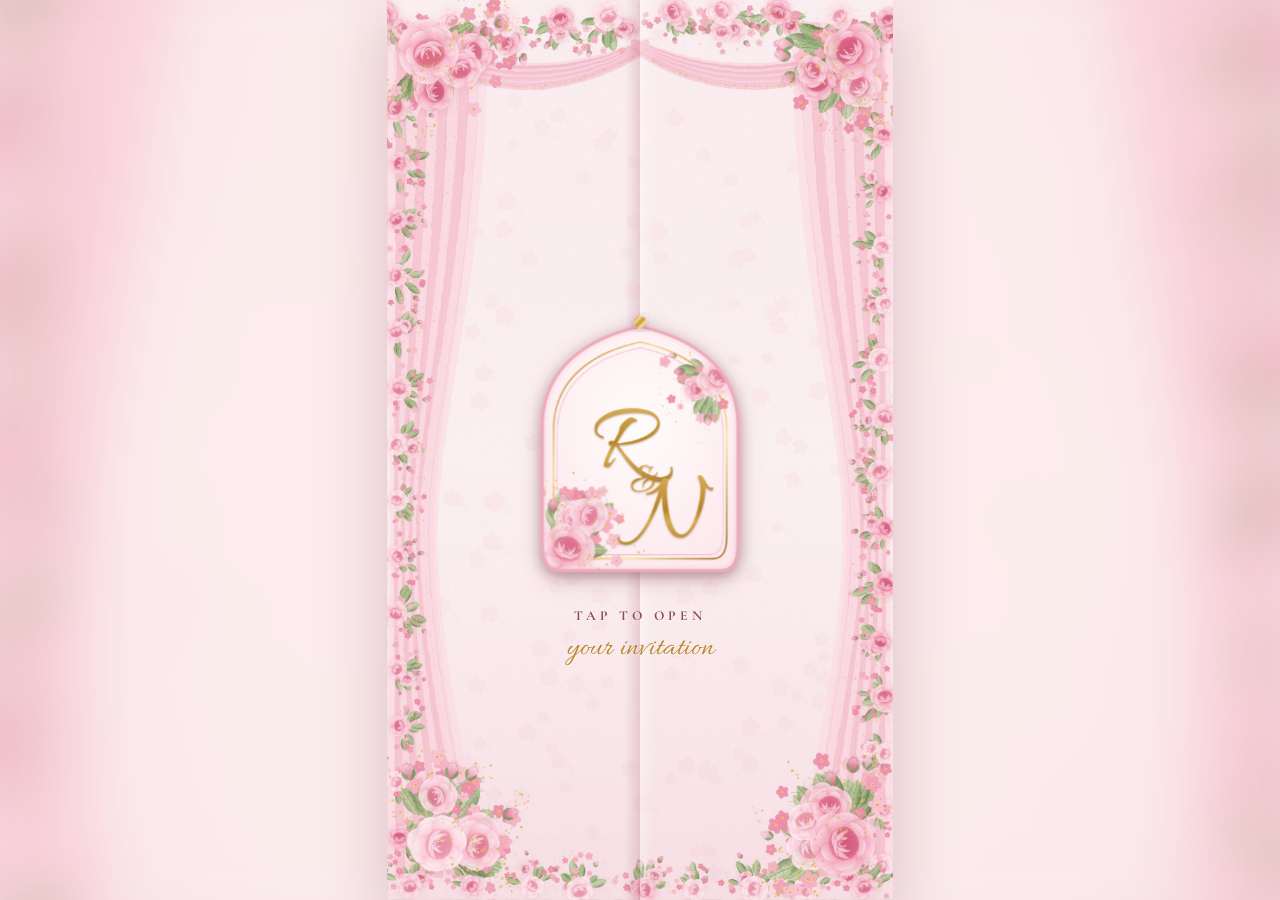
==== pink/index.html @ be9fced5 "Add pink gatefold animated invitation (/pink/) Co-Authored-By: Claude Opus 5.5 <noreply@anthropic.co" ====
<!DOCTYPE html>
<html lang="en">
<head>
<meta charset="UTF-8">
<meta name="viewport" content="width=device-width, initial-scale=1, viewport-fit=cover">
<title>Ruqqiya &amp; Nouman — Wedding Invitation</title>
<meta name="description" content="Mehndi: Tue 10 Nov 2026, 7:00 PM · Barat: Wed 11 Nov 2026, 12:00 PM, Taj Green Banquet Hall">
<meta property="og:type" content="website">
<meta property="og:title" content="Ruqqiya &amp; Nouman — Wedding Invitation">
<meta property="og:description" content="Mehndi · Tue 10 Nov, 7 PM · Barat · Wed 11 Nov, 12 PM. Tap to open your invitation.">
<meta property="og:url" content="https://aleemktm.github.io/2ndfinAlee/pink/">
<meta property="og:image" content="https://aleemktm.github.io/2ndfinAlee/pink/og.jpg">
<meta property="og:image:width" content="1200">
<meta property="og:image:height" content="630">
<meta name="twitter:card" content="summary_large_image">
<meta name="theme-color" content="#f4c6d3">
<link rel="preconnect" href="https://fonts.googleapis.com">
<link rel="preconnect" href="https://fonts.gstatic.com" crossorigin>
<link href="https://fonts.googleapis.com/css2?family=Allura&family=Amiri:wght@700&family=Cormorant+Garamond:ital,wght@0,500;0,600;0,700;1,600&display=swap" rel="stylesheet">
<link rel="preload" as="image" href="door-left.jpg">
<link rel="preload" as="image" href="door-right.jpg">
<link rel="preload" as="image" href="seal.png">
<style>
  :root{ --u:3.9px; --ink:#5b3a2c; --ink2:#6b4636; --gold:#b9852a; --gold2:#a06a22; }
  *{ box-sizing:border-box; margin:0; padding:0; font-variant-numeric:lining-nums; }
  html,body{ height:100%; overflow:hidden; background:#f3d6de; -webkit-tap-highlight-color:transparent; }
  body{ display:grid; place-items:center; font-family:'Cormorant Garamond', serif; color:var(--ink); }
  .backdrop{ position:fixed; inset:-40px; background:url(page.jpg) center/cover; filter:blur(28px) saturate(1.1); opacity:.7; }

  #stage{ position:relative; width:calc(var(--u)*100); height:calc(var(--u)*177.78); overflow:hidden;
    box-shadow:0 20px 60px rgba(120,50,70,.25); perspective:calc(var(--u)*260); }

  /* ---------- inside (revealed when the doors open) ---------- */
  #inside{ position:absolute; inset:0; background:url(page.jpg) center/100% 100%; transform:scale(1.06); filter:brightness(.92);
    transition:transform 2.2s cubic-bezier(.2,.7,.2,1), filter 2.2s ease; }
  body.open #inside{ transform:scale(1); filter:none; }
  #chand{ position:absolute; left:50%; top:4.4%; width:calc(var(--u)*21); margin-left:calc(var(--u)*-10.5);
    transform-origin:50% 0; animation:swing 5.5s ease-in-out infinite; opacity:0; transition:opacity 1.2s ease .6s; }
  body.open #chand{ opacity:1; }
  body.open.p2 #chand{ opacity:0; transition-delay:0s; }
  @keyframes swing{ 0%,100%{ transform:rotate(-2.2deg); } 50%{ transform:rotate(2.2deg); } }

  .page{ position:absolute; left:13%; right:13%; top:19%; bottom:10%; display:flex; flex-direction:column; align-items:center;
    justify-content:center; text-align:center; transform-origin:50% 0; }
  .page.hidden{ pointer-events:none; }
  [data-r]{ opacity:0; transform:translateY(calc(var(--u)*2.4)); filter:blur(4px);
    transition:opacity .9s ease, transform 1.1s cubic-bezier(.2,.7,.2,1), filter .9s ease; transition-delay:var(--d,0s); }
  .show [data-r]{ opacity:1; transform:none; filter:none; }
  .leave [data-r]{ opacity:0; transform:translateY(calc(var(--u)*-3)); filter:blur(3px); transition-duration:.55s; transition-delay:0s; }

  .gold{ background:linear-gradient(100deg,#9a6a1c 0%,#d9ad52 22%,#fbe7a6 32%,#c9952f 44%,#8f6118 60%,#d9ad52 78%,#a8741e 100%);
    background-size:220% 100%; -webkit-background-clip:text; background-clip:text; color:transparent;
    padding:0 .3em .14em; margin:0 -.3em; animation:shimmer 6s linear infinite; filter:drop-shadow(0 1px 0 rgba(107,66,16,.3)); }
  @keyframes shimmer{ from{ background-position:100% 0; } to{ background-position:-120% 0; } }

  .bism{ font-family:'Amiri', serif; font-weight:700; font-size:calc(var(--u)*5.4); line-height:1.35; direction:rtl; }
  .caps{ font-weight:700; text-transform:uppercase; letter-spacing:.2em; font-size:calc(var(--u)*2.55); color:var(--ink); line-height:1.5; }
  .script{ font-family:'Allura', cursive; font-weight:400; line-height:1.02; }
  .host{ font-size:calc(var(--u)*10); }
  .cer{ font-size:calc(var(--u)*7.4); }
  .dau{ font-size:calc(var(--u)*7.6); }
  .nm{ font-size:calc(var(--u)*10.6); white-space:nowrap; }
  .with{ font-style:italic; font-weight:600; font-size:calc(var(--u)*3.7); color:#8a5a48; margin:calc(var(--u)*-.4) 0; }
  .son{ font-weight:600; font-size:calc(var(--u)*3.15); letter-spacing:.04em; color:var(--ink2); margin-top:calc(var(--u)*1); }
  .rule{ width:calc(var(--u)*34); height:calc(var(--u)*2.4); margin:calc(var(--u)*2.6) 0 calc(var(--u)*1.2); }
  .lf{ font-size:calc(var(--u)*6.4); }
  .names{ margin-top:calc(var(--u)*.8); }
  .names p{ font-weight:700; text-transform:uppercase; letter-spacing:.08em; font-size:calc(var(--u)*2.75); line-height:1.65; white-space:nowrap; }
  .names i{ font-style:normal; color:#c9952f; margin:0 .6em; }
  .foot{ display:flex; gap:calc(var(--u)*9); justify-content:center; margin-top:calc(var(--u)*2.6); }
  .foot div{ display:flex; flex-direction:column; align-items:center; }
  .foot .k{ font-weight:700; letter-spacing:.3em; font-size:calc(var(--u)*2.4); color:var(--gold2); }
  .foot .v{ font-weight:700; letter-spacing:.08em; font-size:calc(var(--u)*2.9); text-transform:uppercase; }
  .foot a{ color:inherit; text-decoration:none; border-bottom:1px solid rgba(185,133,42,.5); }

  /* events page */
  .tc{ font-weight:700; letter-spacing:.32em; font-size:calc(var(--u)*2.6); color:var(--gold2); }
  .evn{ font-size:calc(var(--u)*13); margin-top:calc(var(--u)*.4); }
  .sub{ font-style:italic; font-weight:600; font-size:calc(var(--u)*3.4); color:#8a5a48; margin-top:calc(var(--u)*-1); }
  .when{ display:flex; width:100%; margin-top:calc(var(--u)*2.2); }
  .when div{ flex:1; display:flex; flex-direction:column; align-items:center; }
  .when div+div{ border-left:1.3px solid rgba(185,133,42,.45); }
  .when svg{ width:calc(var(--u)*5); height:calc(var(--u)*5); }
  .when .k{ margin-top:calc(var(--u)*.8); font-weight:700; letter-spacing:.26em; font-size:calc(var(--u)*2.2); color:var(--gold2); }
  .when .v{ margin-top:calc(var(--u)*.3); font-weight:700; font-size:calc(var(--u)*3.5); line-height:1.25; }
  .venue{ margin-top:calc(var(--u)*2.6); width:100%; padding:calc(var(--u)*2.2) calc(var(--u)*2.6); border:1.3px solid rgba(185,133,42,.5);
    border-radius:calc(var(--u)*2.6); background:rgba(255,250,246,.7); display:flex; flex-direction:column; align-items:center; }
  .venue .k{ font-weight:700; letter-spacing:.24em; font-size:calc(var(--u)*2.1); color:var(--gold2); }
  .venue .n{ font-weight:700; font-size:calc(var(--u)*4.4); line-height:1.15; margin-top:calc(var(--u)*.4); }
  .venue .a{ font-weight:600; font-size:calc(var(--u)*3.1); color:var(--ink2); line-height:1.3; margin-top:calc(var(--u)*.3); }
  .dir{ margin-top:calc(var(--u)*1.8); display:inline-flex; align-items:center; gap:calc(var(--u)*1.4);
    padding:calc(var(--u)*1.5) calc(var(--u)*4); border-radius:999px; text-decoration:none;
    background:linear-gradient(180deg,#e2b85c,#b9852a); color:#fffaf0; font-weight:700; letter-spacing:.16em;
    font-size:calc(var(--u)*2.5); box-shadow:0 calc(var(--u)*.6) calc(var(--u)*2) rgba(140,90,20,.35); }
  .dir svg{ width:calc(var(--u)*2.6); height:calc(var(--u)*3.3); fill:#fffaf0; }
  .div2{ width:calc(var(--u)*40); height:calc(var(--u)*4); margin:calc(var(--u)*2.4) 0 calc(var(--u)*.6); }

  /* nav button between pages */
  .nav{ position:absolute; left:50%; bottom:3.1%; transform:translateX(-50%); z-index:5; border:0; cursor:pointer;
    display:flex; align-items:center; gap:calc(var(--u)*1.4); padding:calc(var(--u)*1.6) calc(var(--u)*4.2);
    border-radius:999px; background:rgba(255,250,246,.88); color:var(--gold2); font-family:'Cormorant Garamond', serif;
    font-weight:700; letter-spacing:.2em; font-size:calc(var(--u)*2.5); box-shadow:0 calc(var(--u)*.6) calc(var(--u)*2.4) rgba(140,60,80,.22);
    border:1.3px solid rgba(185,133,42,.55); opacity:0; pointer-events:none; transition:opacity .8s ease; }
  .nav.on{ opacity:1; pointer-events:auto; animation:bob 2.4s ease-in-out infinite; }
  .nav svg{ width:calc(var(--u)*2.8); height:calc(var(--u)*2.8); }
  @keyframes bob{ 0%,100%{ transform:translate(-50%,0); } 50%{ transform:translate(-50%,calc(var(--u)*-.8)); } }

  /* ---------- the closed gatefold ---------- */
  #doors{ position:absolute; inset:0; transform-style:preserve-3d; z-index:10; cursor:pointer; }
  .door{ position:absolute; top:0; bottom:0; width:50%; transform-style:preserve-3d;
    transition:transform 2s cubic-bezier(.55,.05,.25,1); }
  .door.l{ left:0; transform-origin:0 50%; }
  .door.r{ right:0; transform-origin:100% 50%; }
  .face{ position:absolute; inset:0; backface-visibility:hidden; -webkit-backface-visibility:hidden; }
  .door.l .front{ background:url(door-left.jpg) center/100% 100%; }
  .door.r .front{ background:url(door-right.jpg) center/100% 100%; }
  .back{ transform:rotateY(180deg); background:linear-gradient(90deg,#f9dfe6,#fdf0f3 60%,#f7d8e1); }
  .door .shade{ position:absolute; inset:0; pointer-events:none; opacity:0; transition:opacity 2s ease; }
  .door.l .shade{ background:linear-gradient(90deg,rgba(90,30,50,0),rgba(90,30,50,.35)); }
  .door.r .shade{ background:linear-gradient(270deg,rgba(90,30,50,0),rgba(90,30,50,.35)); }
  .door.l::after,.door.r::after{ content:""; position:absolute; top:0; bottom:0; width:6%; pointer-events:none; }
  .door.l::after{ right:0; background:linear-gradient(90deg,rgba(150,70,90,0),rgba(150,70,90,.18)); }
  .door.r::after{ left:0; background:linear-gradient(270deg,rgba(255,255,255,0),rgba(255,255,255,.35)); }
  body.open .door.l{ transform:rotateY(-112deg); }
  body.open .door.r{ transform:rotateY(112deg); }
  body.open .door .shade{ opacity:1; }
  body.gone #doors{ display:none; }

  #seal{ position:absolute; left:50%; top:50%; width:calc(var(--u)*44); transform:translate(-50%,-50%); z-index:12;
    filter:drop-shadow(0 calc(var(--u)*1) calc(var(--u)*2) rgba(120,50,70,.3)); animation:pulse 2.6s ease-in-out infinite; }
  @keyframes pulse{ 0%,100%{ transform:translate(-50%,-50%) scale(1); } 50%{ transform:translate(-50%,-50%) scale(1.035); } }
  body.opening #seal{ animation:sealOff 1s cubic-bezier(.5,0,.75,0) forwards; }
  @keyframes sealOff{ 0%{ transform:translate(-50%,-50%) scale(1); opacity:1; }
    25%{ transform:translate(-50%,-50%) scale(1.12); opacity:1; }
    100%{ transform:translate(-50%,-95%) scale(.6) rotate(-14deg); opacity:0; } }
  .tap{ position:absolute; left:0; right:0; top:calc(50% + var(--u)*31); z-index:12; text-align:center;
    font-weight:700; letter-spacing:.3em; font-size:calc(var(--u)*2.7); color:#8a4a5c; text-transform:uppercase;
    animation:tapIn 1.2s ease .8s both, glow 2.6s ease-in-out 2s infinite; text-shadow:0 1px 0 rgba(255,255,255,.7); }
  .tap span{ display:block; margin-top:calc(var(--u)*1.2); font-family:'Allura', cursive; letter-spacing:0; text-transform:none;
    font-size:calc(var(--u)*6); color:#b9852a; font-weight:400; }
  @keyframes tapIn{ from{ opacity:0; transform:translateY(10px); } to{ opacity:1; transform:none; } }
  @keyframes glow{ 0%,100%{ opacity:1; } 50%{ opacity:.55; } }
  body.opening .tap{ animation:none; opacity:0; transition:opacity .4s ease; }

  /* ---------- petals + sparkles ---------- */
  #fx{ position:absolute; inset:0; pointer-events:none; z-index:20; overflow:hidden; }
  .petal{ position:absolute; top:-6%; width:calc(var(--u)*var(--s)); height:calc(var(--u)*var(--s)*1.25);
    background:radial-gradient(ellipse at 40% 30%,#fde3ea,#f2a3ba 60%,#e07c97);
    border-radius:80% 0 80% 0; opacity:.75; animation:fall var(--t) linear var(--dl) infinite; }
  @keyframes fall{ 0%{ transform:translate(0,0) rotate(0deg); }
    25%{ transform:translate(calc(var(--u)*var(--sw)),25vh) rotate(90deg); }
    50%{ transform:translate(0,50vh) rotate(180deg); }
    75%{ transform:translate(calc(var(--u)*var(--sw)*-1),75vh) rotate(270deg); }
    100%{ transform:translate(0,110vh) rotate(360deg); } }
  .spark{ position:absolute; width:calc(var(--u)*1.6); height:calc(var(--u)*1.6); opacity:0;
    background:radial-gradient(circle,#fff6d5 0,#f0cf7a 35%,rgba(240,207,122,0) 70%); animation:tw var(--t) ease-in-out var(--dl) infinite; }
  .spark::before,.spark::after{ content:""; position:absolute; left:50%; top:50%; width:240%; height:12%; background:linear-gradient(90deg,transparent,#fff3c4,transparent); transform:translate(-50%,-50%); }
  .spark::after{ transform:translate(-50%,-50%) rotate(90deg); }
  @keyframes tw{ 0%,100%{ opacity:0; transform:scale(.4); } 50%{ opacity:1; transform:scale(1); } }

  /* ---------- music button ---------- */
  #music{ position:absolute; top:2.2%; right:4%; z-index:30; width:calc(var(--u)*9); height:calc(var(--u)*9); border-radius:50%;
    border:1.3px solid rgba(185,133,42,.6); background:rgba(255,250,246,.85); display:grid; place-items:center; cursor:pointer;
    opacity:0; pointer-events:none; transition:opacity .8s ease; }
  body.open #music{ opacity:1; pointer-events:auto; }
  #music svg{ width:45%; height:45%; fill:#b9852a; }
  #music .off{ display:none; } #music.muted .on{ display:none; } #music.muted .off{ display:block; }

  .rotate{ display:none; }
  @media (orientation:landscape) and (max-height:500px){
    .rotate{ position:fixed; inset:0; z-index:99; display:flex; flex-direction:column; align-items:center; justify-content:center; gap:12px;
      background:#f8e1e7; color:#8a4a5c; font-weight:700; letter-spacing:.1em; text-align:center; }
  }
  @media (prefers-reduced-motion:reduce){ .petal,.spark{ display:none; } #chand,.gold,#seal,.nav.on{ animation:none !important; } }
</style>
</head>
<body>
<div class="backdrop"></div>
<div class="rotate">Please turn your phone upright</div>

<div id="stage">
  <section id="inside">
    <img id="chand" src="chand.png" alt="">

    <!-- page 1: invitation -->
    <div class="page" id="p1">
      <div class="bism gold" data-r>بِسْمِ اللَّهِ الرَّحْمَٰنِ الرَّحِيمِ</div>
      <div class="caps" data-r style="margin-top:calc(var(--u)*1.4)">Mrs. &amp; Late Mr.</div>
      <div class="script host gold" data-r>Qaiser Mehmood</div>
      <div class="caps" data-r style="font-size:calc(var(--u)*2.35);margin-top:calc(var(--u)*.6)">would be delighted to have your<br>gracious presence at the</div>
      <div class="script cer gold" data-r>Wedding Ceremony</div>
      <div class="caps" data-r style="font-size:calc(var(--u)*2.35)">of their beloved</div>
      <div class="script dau gold" data-r>Daughter</div>
      <div class="script nm gold" data-r style="margin-top:calc(var(--u)*.6)">Ruqqiya Qaiser</div>
      <div class="with" data-r>with</div>
      <div class="script nm gold" data-r>Nouman Mukhtar</div>
      <div class="son" data-r>S/O Mr. Mukhtar Ahmed &amp; Mrs. Ansa Mukhtar</div>
      <svg class="rule" data-r viewBox="0 0 240 16"><path d="M4 8 C60 1,90 15,120 8 C150 1,180 15,236 8" fill="none" stroke="#c9952f" stroke-width="1.4"/><circle cx="120" cy="8" r="3.8" fill="#b9852a"/></svg>
      <div class="script lf gold" data-r>Looking Forward</div>
      <div class="names" data-r>
        <p>Muhammad Saad Ullah<i>•</i>Muhammad Abdullah</p>
        <p>Anser Mehmood<i>•</i>Sultan Mehmood</p>
        <p>Muhammad Aleem</p>
      </div>
      <div class="foot" data-r>
        <div><span class="k">R.S.V.P</span><span class="v">All Family Members</span></div>
        <div><span class="k">CONTACT</span><span class="v"><a href="tel:+923120387599">0312 0387599</a></span></div>
      </div>
    </div>

    <!-- page 2: celebrations -->
    <div class="page hidden" id="p2" style="top:17.5%">
      <div class="tc" data-r>THE CELEBRATIONS</div>

      <div class="script evn gold" data-r>Mehndi</div>
      <div class="when" data-r>
        <div><svg viewBox="0 0 24 24"><rect x="3" y="5" width="18" height="16" rx="2" fill="none" stroke="#b9852a" stroke-width="1.6"/><path d="M3 10h18M8 3v4M16 3v4" stroke="#b9852a" stroke-width="1.6" stroke-linecap="round"/></svg><span class="k">DATE</span><span class="v">Tuesday<br>10 November 2026</span></div>
        <div><svg viewBox="0 0 24 24"><circle cx="12" cy="12" r="9" fill="none" stroke="#b9852a" stroke-width="1.6"/><path d="M12 7v5l3.5 2" fill="none" stroke="#b9852a" stroke-width="1.6" stroke-linecap="round"/></svg><span class="k">TIME</span><span class="v">7:00 PM</span></div>
      </div>
      <div class="venue" data-r>
        <span class="k">VENUE · RESIDENCE</span>
        <span class="n">House No. 27, C Block</span>
        <span class="a">Main Road, Roshaan Homes, Bahawal Valley</span>
        <a class="dir" href="https://maps.app.goo.gl/hFhirx3C2rLXTYtm7" target="_blank" rel="noopener"><svg viewBox="0 0 100 130"><path d="M50,4 C74,4 92,22 92,46 C92,78 50,124 50,124 C50,124 8,78 8,46 C8,22 26,4 50,4 Z M50,28 C41,28 34,35 34,44 C34,53 41,60 50,60 C59,60 66,53 66,44 C66,35 59,28 50,28 Z" fill-rule="evenodd"/></svg>GET DIRECTIONS</a>
      </div>

      <svg class="div2" data-r viewBox="0 0 300 30"><path d="M8 15 C70 4,110 26,150 15 C190 4,230 26,292 15" fill="none" stroke="#c9952f" stroke-width="1.3"/><circle cx="150" cy="15" r="4" fill="#b9852a"/><circle cx="105" cy="17" r="2.2" fill="#d9ad52"/><circle cx="195" cy="13" r="2.2" fill="#d9ad52"/></svg>

      <div class="script evn gold" data-r>Barat</div>
      <div class="when" data-r>
        <div><svg viewBox="0 0 24 24"><rect x="3" y="5" width="18" height="16" rx="2" fill="none" stroke="#b9852a" stroke-width="1.6"/><path d="M3 10h18M8 3v4M16 3v4" stroke="#b9852a" stroke-width="1.6" stroke-linecap="round"/></svg><span class="k">DATE</span><span class="v">Wednesday<br>11 November 2026</span></div>
        <div><svg viewBox="0 0 24 24"><circle cx="12" cy="12" r="9" fill="none" stroke="#b9852a" stroke-width="1.6"/><path d="M12 7v5l3.5 2" fill="none" stroke="#b9852a" stroke-width="1.6" stroke-linecap="round"/></svg><span class="k">TIME</span><span class="v">12:00 PM</span></div>
      </div>
      <div class="venue" data-r>
        <span class="k">VENUE</span>
        <span class="n">Taj Green Banquet Hall</span>
        <span class="a">Sargodha Mall Road</span>
        <a class="dir" href="https://maps.app.goo.gl/veZsVajiEbBnzujY8?g_st=ic" target="_blank" rel="noopener"><svg viewBox="0 0 100 130"><path d="M50,4 C74,4 92,22 92,46 C92,78 50,124 50,124 C50,124 8,78 8,46 C8,22 26,4 50,4 Z M50,28 C41,28 34,35 34,44 C34,53 41,60 50,60 C59,60 66,53 66,44 C66,35 59,28 50,28 Z" fill-rule="evenodd"/></svg>GET DIRECTIONS</a>
      </div>
    </div>

    <button class="nav" id="nav" aria-label="View the celebrations">
      <span id="navText">VIEW CELEBRATIONS</span>
      <svg id="navIco" viewBox="0 0 24 24"><path d="M6 9l6 6 6-6" fill="none" stroke="#a06a22" stroke-width="2.2" stroke-linecap="round" stroke-linejoin="round"/></svg>
    </button>
  </section>

  <div id="doors" role="button" tabindex="0" aria-label="Tap to open the invitation">
    <div class="door l"><div class="face front"></div><div class="face back"></div><div class="shade"></div></div>
    <div class="door r"><div class="face front"></div><div class="face back"></div><div class="shade"></div></div>
    <img id="seal" src="seal.png" alt="R & N">
    <div class="tap">Tap to open<span>your invitation</span></div>
  </div>

  <div id="fx"></div>

  <button id="music" aria-label="Music on/off">
    <svg class="on" viewBox="0 0 24 24"><path d="M13 5v9.18A3.5 3.5 0 1 0 15 17V9.17l5 1.67V8.75L13 5Z"/></svg>
    <svg class="off" viewBox="0 0 24 24"><path d="M13 5v9.18A3.5 3.5 0 1 0 15 17V9.17l5 1.67V8.75L13 5Z"/><path d="M3 3l18 18" stroke="#b9852a" stroke-width="2"/></svg>
  </button>
</div>

<audio id="bgm" src="../wedding-ambient.mp3" loop preload="auto"></audio>

<script>
/* ---- size the 9:16 stage to the screen ---- */
const stage = document.getElementById('stage');
function fit(){
  const vw = window.innerWidth, vh = window.innerHeight;
  let w = Math.min(vw, vh * 9/16);
  document.documentElement.style.setProperty('--u', (w/100) + 'px');
  // shrink a page only if its content is taller than its box (very small phones)
  document.querySelectorAll('.page').forEach(p => {
    p.style.transform = 'none';
    const k = Math.min(1, p.clientHeight / p.scrollHeight);
    p.style.transform = k < 1 ? `scale(${k.toFixed(3)})` : 'none';
  });
}
fit();
window.addEventListener('resize', fit);
if(document.fonts) document.fonts.ready.then(fit);

/* ---- falling petals + gold sparkles ---- */
const fx = document.getElementById('fx');
for(let i=0;i<12;i++){
  const p = document.createElement('i'); p.className = 'petal';
  p.style.left = (Math.random()*100) + '%';
  p.style.setProperty('--s', (2.2 + Math.random()*2.2).toFixed(2));
  p.style.setProperty('--sw', (4 + Math.random()*8).toFixed(1));
  p.style.setProperty('--t', (9 + Math.random()*9).toFixed(1) + 's');
  p.style.setProperty('--dl', (-Math.random()*18).toFixed(1) + 's');
  fx.appendChild(p);
}
// sparkles hug the rose borders
for(let i=0;i<22;i++){
  const s = document.createElement('i'); s.className = 'spark';
  const edge = Math.random();
  let x, y;
  if(edge < .3){ x = Math.random()*100; y = Math.random()*9; }
  else if(edge < .55){ x = Math.random()*100; y = 91 + Math.random()*8; }
  else if(edge < .78){ x = Math.random()*12; y = Math.random()*100; }
  else { x = 88 + Math.random()*12; y = Math.random()*100; }
  s.style.left = x + '%'; s.style.top = y + '%';
  s.style.setProperty('--t', (2.4 + Math.random()*2.6).toFixed(1) + 's');
  s.style.setProperty('--dl', (-Math.random()*5).toFixed(1) + 's');
  fx.appendChild(s);
}

/* ---- staggered reveal ---- */
function reveal(page, startDelay){
  page.classList.remove('leave', 'hidden');
  [...page.querySelectorAll('[data-r]')].forEach((el,i) => el.style.setProperty('--d', (startDelay + i*.22).toFixed(2) + 's'));
  void page.offsetWidth;
  page.classList.add('show');
}
function hide(page){
  page.classList.remove('show'); page.classList.add('leave');
  setTimeout(() => page.classList.add('hidden'), 600);
}

/* ---- music ---- */
const bgm = document.getElementById('bgm'), musicBtn = document.getElementById('music');
bgm.volume = .5;
musicBtn.addEventListener('click', e => {
  e.stopPropagation();
  if(bgm.paused){ bgm.play().catch(()=>{}); musicBtn.classList.remove('muted'); }
  else { bgm.pause(); musicBtn.classList.add('muted'); }
});

/* ---- opening ---- */
const doors = document.getElementById('doors');
const p1 = document.getElementById('p1'), p2 = document.getElementById('p2');
const nav = document.getElementById('nav'), navText = document.getElementById('navText'), navIco = document.getElementById('navIco');
let opened = false, onPage = 1;
function openCard(){
  if(opened) return; opened = true;
  try{ navigator.vibrate && navigator.vibrate(20); }catch(e){}
  bgm.play().catch(() => musicBtn.classList.add('muted'));
  document.body.classList.add('opening');
  setTimeout(() => document.body.classList.add('open'), 650);
  setTimeout(() => reveal(p1, 0), 1500);
  setTimeout(() => document.body.classList.add('gone'), 2900);
  setTimeout(() => nav.classList.add('on'), 1500 + p1.querySelectorAll('[data-r]').length*220 + 900);
}
doors.addEventListener('click', openCard);
doors.addEventListener('keydown', e => { if(e.key==='Enter' || e.key===' '){ e.preventDefault(); openCard(); } });

/* ---- switch between invitation and celebrations ---- */
function go(n){
  if(n === onPage) return;
  onPage = n;
  document.body.classList.toggle('p2', n === 2);
  nav.classList.remove('on');
  if(n === 2){ hide(p1); setTimeout(() => reveal(p2, 0), 450); navText.textContent = 'BACK TO INVITATION'; navIco.style.transform = 'rotate(180deg)'; }
  else { hide(p2); setTimeout(() => reveal(p1, 0), 450); navText.textContent = 'VIEW CELEBRATIONS'; navIco.style.transform = 'none'; }
  const cnt = (n===2 ? p2 : p1).querySelectorAll('[data-r]').length;
  setTimeout(() => nav.classList.add('on'), 450 + cnt*220 + 600);
}
nav.addEventListener('click', () => go(onPage === 1 ? 2 : 1));
// swipe up / down
let y0 = null;
stage.addEventListener('touchstart', e => { y0 = e.touches[0].clientY; }, {passive:true});
stage.addEventListener('touchend', e => {
  if(!opened || y0 === null) return;
  const dy = e.changedTouches[0].clientY - y0; y0 = null;
  if(dy < -50) go(2); else if(dy > 50) go(1);
}, {passive:true});
window.addEventListener('wheel', e => { if(!opened) return; if(e.deltaY > 30) go(2); else if(e.deltaY < -30) go(1); }, {passive:true});
</script>
</body>
</html>
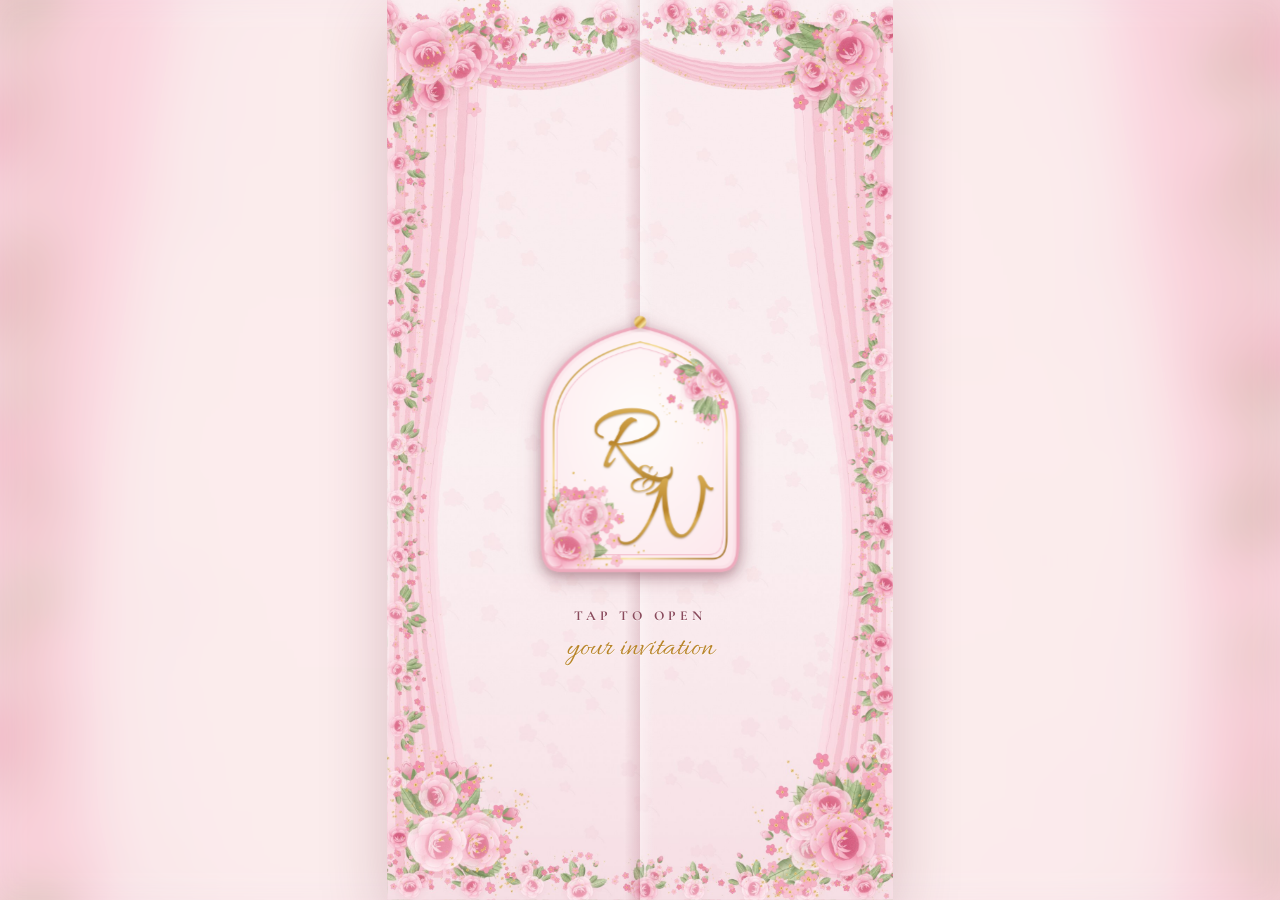
==== commit e8ea8a0d: "Pink invitation: six swipeable screens incl. Save the Date + live countdown Co-Authored-By: Claude O" ====
--- a/pink/index.html
+++ b/pink/index.html
@@ -37,7 +37,6 @@
   #chand{ position:absolute; left:50%; top:4.4%; width:calc(var(--u)*21); margin-left:calc(var(--u)*-10.5);
     transform-origin:50% 0; animation:swing 5.5s ease-in-out infinite; opacity:0; transition:opacity 1.2s ease .6s; }
   body.open #chand{ opacity:1; }
-  body.open.p2 #chand{ opacity:0; transition-delay:0s; }
   @keyframes swing{ 0%,100%{ transform:rotate(-2.2deg); } 50%{ transform:rotate(2.2deg); } }
 
   .page{ position:absolute; left:13%; right:13%; top:19%; bottom:10%; display:flex; flex-direction:column; align-items:center;
@@ -95,6 +94,31 @@
   .dir svg{ width:calc(var(--u)*2.6); height:calc(var(--u)*3.3); fill:#fffaf0; }
   .div2{ width:calc(var(--u)*40); height:calc(var(--u)*4); margin:calc(var(--u)*2.4) 0 calc(var(--u)*.6); }
 
+  .big.evn{ font-size:calc(var(--u)*17); }
+  .page .rule{ margin:calc(var(--u)*2.4) 0 calc(var(--u)*2); }
+  .names.big p{ font-size:calc(var(--u)*3.4); line-height:1.75; letter-spacing:.1em; }
+  .page#p3 .venue, .page#p4 .venue{ margin-top:calc(var(--u)*4); }
+  .page#p3 .when .v, .page#p4 .when .v{ font-size:calc(var(--u)*4); }
+  .dots{ position:absolute; right:3.2%; top:50%; transform:translateY(-50%); z-index:6; display:flex; flex-direction:column; gap:calc(var(--u)*1.6);
+    opacity:0; transition:opacity .8s ease; }
+  body.open .dots{ opacity:1; }
+  .dots i{ width:calc(var(--u)*1.5); height:calc(var(--u)*1.5); border-radius:50%; background:rgba(185,133,42,.3); border:1px solid rgba(185,133,42,.6); transition:all .4s ease; }
+  .dots i.on{ background:#b9852a; transform:scale(1.35); }
+
+  .sd{ display:flex; align-items:flex-start; justify-content:center; gap:calc(var(--u)*5); margin-top:calc(var(--u)*2); }
+  .sd > div{ display:flex; flex-direction:column; align-items:center; }
+  .sdn{ font-weight:700; font-size:calc(var(--u)*19); line-height:.9; color:var(--ink); }
+  .sd .k{ font-weight:700; letter-spacing:.24em; font-size:calc(var(--u)*2.3); color:var(--gold2); margin-top:calc(var(--u)*1.2); }
+  .sde{ font-size:calc(var(--u)*8); margin-top:calc(var(--u)*.4); }
+  .sda{ font-size:calc(var(--u)*11); margin-top:calc(var(--u)*4); }
+  .sdm{ font-weight:700; font-size:calc(var(--u)*5.2); letter-spacing:.06em; margin-top:calc(var(--u)*1); }
+  .cd{ display:flex; align-items:flex-start; justify-content:center; gap:calc(var(--u)*1.6); margin-top:calc(var(--u)*2.2); }
+  .cd div{ display:flex; flex-direction:column; align-items:center; min-width:calc(var(--u)*13); padding:calc(var(--u)*1.6) 0;
+    border:1.3px solid rgba(185,133,42,.5); border-radius:calc(var(--u)*2.2); background:rgba(255,250,246,.7); }
+  .cd b{ font-weight:700; font-size:calc(var(--u)*7.4); line-height:1; color:var(--ink); font-variant-numeric:lining-nums tabular-nums; }
+  .cd span{ font-weight:700; letter-spacing:.18em; font-size:calc(var(--u)*1.9); color:var(--gold2); margin-top:calc(var(--u)*.8); }
+  .cd i{ font-style:normal; font-weight:700; font-size:calc(var(--u)*6); color:#c9952f; margin-top:calc(var(--u)*1.6); }
+
   /* nav button between pages */
   .nav{ position:absolute; left:50%; bottom:3.1%; transform:translateX(-50%); z-index:5; border:0; cursor:pointer;
     display:flex; align-items:center; gap:calc(var(--u)*1.4); padding:calc(var(--u)*1.6) calc(var(--u)*4.2);
@@ -182,37 +206,53 @@
   <section id="inside">
     <img id="chand" src="chand.png" alt="">
 
-    <!-- page 1: invitation -->
+    <!-- 1: invitation -->
     <div class="page" id="p1">
-      <div class="bism gold" data-r>بِسْمِ اللَّهِ الرَّحْمَٰنِ الرَّحِيمِ</div>
-      <div class="caps" data-r style="margin-top:calc(var(--u)*1.4)">Mrs. &amp; Late Mr.</div>
-      <div class="script host gold" data-r>Qaiser Mehmood</div>
-      <div class="caps" data-r style="font-size:calc(var(--u)*2.35);margin-top:calc(var(--u)*.6)">would be delighted to have your<br>gracious presence at the</div>
-      <div class="script cer gold" data-r>Wedding Ceremony</div>
-      <div class="caps" data-r style="font-size:calc(var(--u)*2.35)">of their beloved</div>
-      <div class="script dau gold" data-r>Daughter</div>
-      <div class="script nm gold" data-r style="margin-top:calc(var(--u)*.6)">Ruqqiya Qaiser</div>
-      <div class="with" data-r>with</div>
-      <div class="script nm gold" data-r>Nouman Mukhtar</div>
-      <div class="son" data-r>S/O Mr. Mukhtar Ahmed &amp; Mrs. Ansa Mukhtar</div>
-      <svg class="rule" data-r viewBox="0 0 240 16"><path d="M4 8 C60 1,90 15,120 8 C150 1,180 15,236 8" fill="none" stroke="#c9952f" stroke-width="1.4"/><circle cx="120" cy="8" r="3.8" fill="#b9852a"/></svg>
-      <div class="script lf gold" data-r>Looking Forward</div>
-      <div class="names" data-r>
-        <p>Muhammad Saad Ullah<i>•</i>Muhammad Abdullah</p>
-        <p>Anser Mehmood<i>•</i>Sultan Mehmood</p>
-        <p>Muhammad Aleem</p>
-      </div>
-      <div class="foot" data-r>
-        <div><span class="k">R.S.V.P</span><span class="v">All Family Members</span></div>
-        <div><span class="k">CONTACT</span><span class="v"><a href="tel:+923120387599">0312 0387599</a></span></div>
-      </div>
-    </div>
-
-    <!-- page 2: celebrations -->
-    <div class="page hidden" id="p2" style="top:17.5%">
-      <div class="tc" data-r>THE CELEBRATIONS</div>
-
-      <div class="script evn gold" data-r>Mehndi</div>
+      <div class="bism gold xl" data-r>بِسْمِ اللَّهِ الرَّحْمَٰنِ الرَّحِيمِ</div>
+      <svg class="rule" data-r viewBox="0 0 240 16"><path d="M4 8 C60 1,90 15,120 8 C150 1,180 15,236 8" fill="none" stroke="#c9952f" stroke-width="1.4"/><circle cx="120" cy="8" r="3.8" fill="#b9852a"/></svg>
+      <div class="caps" data-r style="font-size:calc(var(--u)*3)">Mrs. &amp; Late Mr.</div>
+      <div class="script host gold" data-r style="font-size:calc(var(--u)*11);white-space:nowrap">Qaiser Mehmood</div>
+      <div class="caps" data-r style="font-size:calc(var(--u)*2.8);margin-top:calc(var(--u)*1.6)">would be delighted to have your<br>gracious presence at the</div>
+      <div class="script cer gold" data-r style="font-size:calc(var(--u)*10.5)">Wedding Ceremony</div>
+      <div class="caps" data-r style="font-size:calc(var(--u)*2.8)">of their beloved</div>
+      <div class="script dau gold" data-r style="font-size:calc(var(--u)*11)">Daughter</div>
+    </div>
+
+    <!-- 2: the couple -->
+    <div class="page hidden" id="p2">
+      <div class="tc" data-r>TOGETHER WITH THEIR FAMILIES</div>
+      <div class="script nm gold" data-r style="font-size:calc(var(--u)*11.4);margin-top:calc(var(--u)*3)">Ruqqiya Qaiser</div>
+      <div class="caps" data-r style="font-size:calc(var(--u)*2.5);margin-top:calc(var(--u)*.6)">Daughter of Late Qaiser Mehmood<br>&amp; Mrs. Samina Qaiser</div>
+      <div class="script gold" data-r style="font-size:calc(var(--u)*11);margin:calc(var(--u)*2) 0">&amp;</div>
+      <div class="script nm gold" data-r style="font-size:calc(var(--u)*10.8)">Nouman Mukhtar</div>
+      <div class="caps" data-r style="font-size:calc(var(--u)*2.5);margin-top:calc(var(--u)*.6)">Son of Mr. Mukhtar Ahmed<br>&amp; Mrs. Ansa Mukhtar</div>
+    </div>
+
+    <!-- save the date + live countdown -->
+    <div class="page hidden" id="pc">
+      <div class="tc" data-r>SAVE THE DATE</div>
+      <div class="sd" data-r>
+        <div><span class="sdn">10</span><span class="k">TUESDAY</span><span class="script gold sde">Mehndi</span></div>
+        <span class="script gold sda">&amp;</span>
+        <div><span class="sdn">11</span><span class="k">WEDNESDAY</span><span class="script gold sde">Barat</span></div>
+      </div>
+      <div class="sdm" data-r>November 2026</div>
+      <svg class="rule" data-r viewBox="0 0 240 16"><path d="M4 8 C60 1,90 15,120 8 C150 1,180 15,236 8" fill="none" stroke="#c9952f" stroke-width="1.4"/><circle cx="120" cy="8" r="3.8" fill="#b9852a"/></svg>
+      <div class="caps" data-r style="font-size:calc(var(--u)*2.4);color:#a06a22;letter-spacing:.3em">Counting down to the Barat</div>
+      <div class="cd" data-r>
+        <div><b id="cdD">00</b><span>DAYS</span></div><i>:</i>
+        <div><b id="cdH">00</b><span>HOURS</span></div><i>:</i>
+        <div><b id="cdM">00</b><span>MINS</span></div><i>:</i>
+        <div><b id="cdS">00</b><span>SECS</span></div>
+      </div>
+      <div class="with" data-r id="cdNote" style="margin-top:calc(var(--u)*2.4)">until Ruqqiya &amp; Nouman begin their forever</div>
+    </div>
+
+    <div class="page hidden" id="p3">
+      <div class="tc" data-r>THE FIRST CELEBRATION</div>
+      <div class="script evn gold big" data-r>Mehndi</div>
+      <div class="sub" data-r>an evening of colour &amp; music</div>
+      <svg class="rule" data-r viewBox="0 0 240 16"><path d="M4 8 C60 1,90 15,120 8 C150 1,180 15,236 8" fill="none" stroke="#c9952f" stroke-width="1.4"/><circle cx="120" cy="8" r="3.8" fill="#b9852a"/></svg>
       <div class="when" data-r>
         <div><svg viewBox="0 0 24 24"><rect x="3" y="5" width="18" height="16" rx="2" fill="none" stroke="#b9852a" stroke-width="1.6"/><path d="M3 10h18M8 3v4M16 3v4" stroke="#b9852a" stroke-width="1.6" stroke-linecap="round"/></svg><span class="k">DATE</span><span class="v">Tuesday<br>10 November 2026</span></div>
         <div><svg viewBox="0 0 24 24"><circle cx="12" cy="12" r="9" fill="none" stroke="#b9852a" stroke-width="1.6"/><path d="M12 7v5l3.5 2" fill="none" stroke="#b9852a" stroke-width="1.6" stroke-linecap="round"/></svg><span class="k">TIME</span><span class="v">7:00 PM</span></div>
@@ -223,10 +263,13 @@
         <span class="a">Main Road, Roshaan Homes, Bahawal Valley</span>
         <a class="dir" href="https://maps.app.goo.gl/hFhirx3C2rLXTYtm7" target="_blank" rel="noopener"><svg viewBox="0 0 100 130"><path d="M50,4 C74,4 92,22 92,46 C92,78 50,124 50,124 C50,124 8,78 8,46 C8,22 26,4 50,4 Z M50,28 C41,28 34,35 34,44 C34,53 41,60 50,60 C59,60 66,53 66,44 C66,35 59,28 50,28 Z" fill-rule="evenodd"/></svg>GET DIRECTIONS</a>
       </div>
-
-      <svg class="div2" data-r viewBox="0 0 300 30"><path d="M8 15 C70 4,110 26,150 15 C190 4,230 26,292 15" fill="none" stroke="#c9952f" stroke-width="1.3"/><circle cx="150" cy="15" r="4" fill="#b9852a"/><circle cx="105" cy="17" r="2.2" fill="#d9ad52"/><circle cx="195" cy="13" r="2.2" fill="#d9ad52"/></svg>
-
-      <div class="script evn gold" data-r>Barat</div>
+    </div>
+
+    <div class="page hidden" id="p4">
+      <div class="tc" data-r>THE SECOND CELEBRATION</div>
+      <div class="script evn gold big" data-r>Barat</div>
+      <div class="sub" data-r>the wedding ceremony</div>
+      <svg class="rule" data-r viewBox="0 0 240 16"><path d="M4 8 C60 1,90 15,120 8 C150 1,180 15,236 8" fill="none" stroke="#c9952f" stroke-width="1.4"/><circle cx="120" cy="8" r="3.8" fill="#b9852a"/></svg>
       <div class="when" data-r>
         <div><svg viewBox="0 0 24 24"><rect x="3" y="5" width="18" height="16" rx="2" fill="none" stroke="#b9852a" stroke-width="1.6"/><path d="M3 10h18M8 3v4M16 3v4" stroke="#b9852a" stroke-width="1.6" stroke-linecap="round"/></svg><span class="k">DATE</span><span class="v">Wednesday<br>11 November 2026</span></div>
         <div><svg viewBox="0 0 24 24"><circle cx="12" cy="12" r="9" fill="none" stroke="#b9852a" stroke-width="1.6"/><path d="M12 7v5l3.5 2" fill="none" stroke="#b9852a" stroke-width="1.6" stroke-linecap="round"/></svg><span class="k">TIME</span><span class="v">12:00 PM</span></div>
@@ -239,9 +282,25 @@
       </div>
     </div>
 
-    <button class="nav" id="nav" aria-label="View the celebrations">
-      <span id="navText">VIEW CELEBRATIONS</span>
-      <svg id="navIco" viewBox="0 0 24 24"><path d="M6 9l6 6 6-6" fill="none" stroke="#a06a22" stroke-width="2.2" stroke-linecap="round" stroke-linejoin="round"/></svg>
+    <!-- 5: closing -->
+    <div class="page hidden" id="p5">
+      <div class="script gold" data-r style="font-size:calc(var(--u)*9)">With Best Compliments</div>
+      <svg class="rule" data-r viewBox="0 0 240 16"><path d="M4 8 C60 1,90 15,120 8 C150 1,180 15,236 8" fill="none" stroke="#c9952f" stroke-width="1.4"/><circle cx="120" cy="8" r="3.8" fill="#b9852a"/></svg>
+      <div class="script lf gold" data-r style="font-size:calc(var(--u)*9.5)">Looking Forward</div>
+      <div class="names big" data-r>
+        <p>Muhammad Saad Ullah</p><p>Muhammad Abdullah</p><p>Anser Mehmood</p><p>Sultan Mehmood</p><p>Muhammad Aleem</p>
+      </div>
+      <svg class="rule" data-r viewBox="0 0 240 16"><path d="M4 8 C60 1,90 15,120 8 C150 1,180 15,236 8" fill="none" stroke="#c9952f" stroke-width="1.4"/><circle cx="120" cy="8" r="3.8" fill="#b9852a"/></svg>
+      <div class="foot" data-r>
+        <div><span class="k">R.S.V.P</span><span class="v">All Family Members</span></div>
+        <div><span class="k">CONTACT</span><span class="v"><a href="tel:+923120387599">0312 0387599</a></span></div>
+      </div>
+    </div>
+
+    <div class="dots" id="dots"><i class="on"></i><i></i><i></i><i></i><i></i><i></i></div>
+    <button class="nav" id="nav" aria-label="Next">
+      <span id="navText">SWIPE UP</span>
+      <svg id="navIco" viewBox="0 0 24 24"><path d="M6 15l6-6 6 6" fill="none" stroke="#a06a22" stroke-width="2.2" stroke-linecap="round" stroke-linejoin="round"/></svg>
     </button>
   </section>
 
@@ -345,27 +404,65 @@
 doors.addEventListener('click', openCard);
 doors.addEventListener('keydown', e => { if(e.key==='Enter' || e.key===' '){ e.preventDefault(); openCard(); } });
 
-/* ---- switch between invitation and celebrations ---- */
+/* ---- live countdown to the Barat (12:00 PM Pakistan time) ---- */
+const BARAT = new Date('2026-11-11T12:00:00+05:00').getTime();
+const pad = n => String(n).padStart(2,'0');
+function tick(){
+  let d = BARAT - Date.now();
+  if(d <= 0){ ['cdD','cdH','cdM','cdS'].forEach(id => document.getElementById(id).textContent = '00');
+    document.getElementById('cdNote').textContent = 'Today is the day — Alhamdulillah!'; return; }
+  const days = Math.floor(d/864e5); d -= days*864e5;
+  const h = Math.floor(d/36e5); d -= h*36e5;
+  const m = Math.floor(d/6e4); d -= m*6e4;
+  document.getElementById('cdD').textContent = pad(days);
+  document.getElementById('cdH').textContent = pad(h);
+  document.getElementById('cdM').textContent = pad(m);
+  document.getElementById('cdS').textContent = pad(Math.floor(d/1e3));
+}
+tick(); setInterval(tick, 1000);
+
+/* ---- swipe through the screens ---- */
+const pages = [...document.querySelectorAll('.page')];
+const dots = [...document.querySelectorAll('#dots i')];
+let busy = false;
+function setNav(){
+  const last = onPage === pages.length;
+  navText.textContent = last ? 'BACK TO START' : 'SWIPE UP';
+  navIco.style.transform = last ? 'rotate(180deg)' : 'none';
+}
 function go(n){
-  if(n === onPage) return;
+  if(busy || n < 1 || n > pages.length || n === onPage) return;
+  busy = true;
+  const from = pages[onPage-1], to = pages[n-1];
   onPage = n;
-  document.body.classList.toggle('p2', n === 2);
+  dots.forEach((d,i) => d.classList.toggle('on', i === n-1));
   nav.classList.remove('on');
-  if(n === 2){ hide(p1); setTimeout(() => reveal(p2, 0), 450); navText.textContent = 'BACK TO INVITATION'; navIco.style.transform = 'rotate(180deg)'; }
-  else { hide(p2); setTimeout(() => reveal(p1, 0), 450); navText.textContent = 'VIEW CELEBRATIONS'; navIco.style.transform = 'none'; }
-  const cnt = (n===2 ? p2 : p1).querySelectorAll('[data-r]').length;
-  setTimeout(() => nav.classList.add('on'), 450 + cnt*220 + 600);
-}
-nav.addEventListener('click', () => go(onPage === 1 ? 2 : 1));
-// swipe up / down
+  try{ navigator.vibrate && navigator.vibrate(10); }catch(e){}
+  hide(from);
+  setTimeout(() => { reveal(to, 0); setNav(); }, 450);
+  const cnt = to.querySelectorAll('[data-r]').length;
+  setTimeout(() => { nav.classList.add('on'); busy = false; }, 450 + Math.min(cnt*220, 1300) + 300);
+}
+nav.addEventListener('click', () => go(onPage === pages.length ? 1 : onPage + 1));
+dots.forEach((d,i) => d.addEventListener('click', e => { e.stopPropagation(); go(i+1); }));
 let y0 = null;
 stage.addEventListener('touchstart', e => { y0 = e.touches[0].clientY; }, {passive:true});
 stage.addEventListener('touchend', e => {
   if(!opened || y0 === null) return;
   const dy = e.changedTouches[0].clientY - y0; y0 = null;
-  if(dy < -50) go(2); else if(dy > 50) go(1);
+  if(dy < -45) go(onPage + 1); else if(dy > 45) go(onPage - 1);
 }, {passive:true});
-window.addEventListener('wheel', e => { if(!opened) return; if(e.deltaY > 30) go(2); else if(e.deltaY < -30) go(1); }, {passive:true});
+let wheelLock = 0;
+window.addEventListener('wheel', e => {
+  if(!opened || Date.now() < wheelLock) return;
+  if(e.deltaY > 25){ go(onPage + 1); wheelLock = Date.now() + 900; }
+  else if(e.deltaY < -25){ go(onPage - 1); wheelLock = Date.now() + 900; }
+}, {passive:true});
+window.addEventListener('keydown', e => {
+  if(!opened) return;
+  if(e.key === 'ArrowDown' || e.key === 'PageDown') go(onPage + 1);
+  if(e.key === 'ArrowUp' || e.key === 'PageUp') go(onPage - 1);
+});
 </script>
 </body>
 </html>
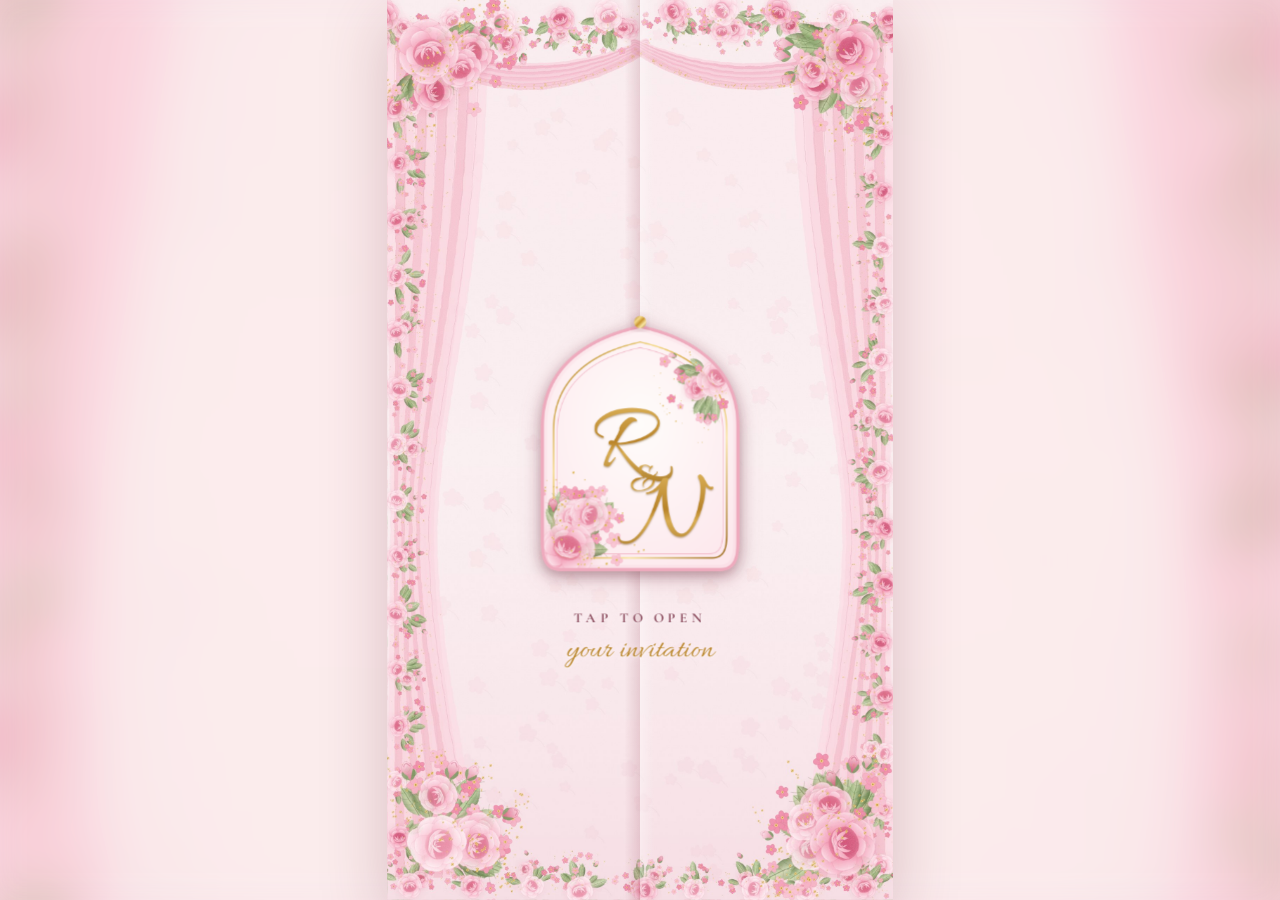
==== commit 6b38f967: "Pink invitation: closing fold animation; seal and tap text can no longer overlap Co-Authored-By: Cla" ====
--- a/pink/index.html
+++ b/pink/index.html
@@ -150,21 +150,31 @@
   body.open .door .shade{ opacity:1; }
   body.gone #doors{ display:none; }
 
-  #seal{ position:absolute; left:50%; top:50%; width:calc(var(--u)*44); transform:translate(-50%,-50%); z-index:12;
+  /* seal + "tap to open" live in one column so the text can never overlap the seal */
+  #sealWrap{ position:absolute; left:50%; top:50%; z-index:12; display:flex; flex-direction:column; align-items:center;
+    transform:translate(-50%, calc(var(--u)*-27.2)); pointer-events:none; }
+  #seal{ display:block; width:calc(var(--u)*44); height:calc(var(--u)*54.4);
     filter:drop-shadow(0 calc(var(--u)*1) calc(var(--u)*2) rgba(120,50,70,.3)); animation:pulse 2.6s ease-in-out infinite; }
-  @keyframes pulse{ 0%,100%{ transform:translate(-50%,-50%) scale(1); } 50%{ transform:translate(-50%,-50%) scale(1.035); } }
+  @keyframes pulse{ 0%,100%{ transform:scale(1); } 50%{ transform:scale(1.035); } }
   body.opening #seal{ animation:sealOff 1s cubic-bezier(.5,0,.75,0) forwards; }
-  @keyframes sealOff{ 0%{ transform:translate(-50%,-50%) scale(1); opacity:1; }
-    25%{ transform:translate(-50%,-50%) scale(1.12); opacity:1; }
-    100%{ transform:translate(-50%,-95%) scale(.6) rotate(-14deg); opacity:0; } }
-  .tap{ position:absolute; left:0; right:0; top:calc(50% + var(--u)*31); z-index:12; text-align:center;
+  @keyframes sealOff{ 0%{ transform:none; opacity:1; } 25%{ transform:scale(1.12); opacity:1; }
+    100%{ transform:translateY(-45%) scale(.6) rotate(-14deg); opacity:0; } }
+  body.sealing #seal{ animation:sealOn 1s cubic-bezier(.2,.8,.3,1.15) both, pulse 2.6s ease-in-out 1s infinite; }
+  @keyframes sealOn{ 0%{ transform:translateY(-45%) scale(.6) rotate(-14deg); opacity:0; } 70%{ opacity:1; }
+    100%{ transform:none; opacity:1; } }
+  .tap{ margin-top:calc(var(--u)*4.2); text-align:center; white-space:nowrap;
     font-weight:700; letter-spacing:.3em; font-size:calc(var(--u)*2.7); color:#8a4a5c; text-transform:uppercase;
-    animation:tapIn 1.2s ease .8s both, glow 2.6s ease-in-out 2s infinite; text-shadow:0 1px 0 rgba(255,255,255,.7); }
+    animation:tapIn 1.2s ease .8s both, glow 2.6s ease-in-out 2s infinite; text-shadow:0 1px 0 rgba(255,255,255,.8), 0 0 calc(var(--u)*2) rgba(255,245,248,.9); }
   .tap span{ display:block; margin-top:calc(var(--u)*1.2); font-family:'Allura', cursive; letter-spacing:0; text-transform:none;
     font-size:calc(var(--u)*6); color:#b9852a; font-weight:400; }
+  .tap em{ font-style:normal; }
   @keyframes tapIn{ from{ opacity:0; transform:translateY(10px); } to{ opacity:1; transform:none; } }
   @keyframes glow{ 0%,100%{ opacity:1; } 50%{ opacity:.55; } }
   body.opening .tap{ animation:none; opacity:0; transition:opacity .4s ease; }
+  body.sealing .tap{ animation:tapIn 1.2s ease 1.1s both, glow 2.6s ease-in-out 2.3s infinite; }
+  /* closing: text and chandelier leave before the doors swing shut */
+  body.closing #chand{ opacity:0; transition-delay:0s; }
+  body.closing .dots, body.closing #music{ opacity:0; pointer-events:none; }
 
   /* ---------- petals + sparkles ---------- */
   #fx{ position:absolute; inset:0; pointer-events:none; z-index:20; overflow:hidden; }
@@ -307,8 +317,10 @@
   <div id="doors" role="button" tabindex="0" aria-label="Tap to open the invitation">
     <div class="door l"><div class="face front"></div><div class="face back"></div><div class="shade"></div></div>
     <div class="door r"><div class="face front"></div><div class="face back"></div><div class="shade"></div></div>
-    <img id="seal" src="seal.png" alt="R & N">
-    <div class="tap">Tap to open<span>your invitation</span></div>
+    <div id="sealWrap">
+      <img id="seal" src="seal.png" alt="R & N">
+      <div class="tap"><em id="tapTop">Tap to open</em><span id="tapSub">your invitation</span></div>
+    </div>
   </div>
 
   <div id="fx"></div>
@@ -390,9 +402,10 @@
 const doors = document.getElementById('doors');
 const p1 = document.getElementById('p1'), p2 = document.getElementById('p2');
 const nav = document.getElementById('nav'), navText = document.getElementById('navText'), navIco = document.getElementById('navIco');
-let opened = false, onPage = 1;
+let opened = false, closing = false, onPage = 1;
 function openCard(){
-  if(opened) return; opened = true;
+  if(opened || closing) return; opened = true;
+  document.body.classList.remove('sealing');
   try{ navigator.vibrate && navigator.vibrate(20); }catch(e){}
   bgm.play().catch(() => musicBtn.classList.add('muted'));
   document.body.classList.add('opening');
@@ -427,11 +440,11 @@
 let busy = false;
 function setNav(){
   const last = onPage === pages.length;
-  navText.textContent = last ? 'BACK TO START' : 'SWIPE UP';
-  navIco.style.transform = last ? 'rotate(180deg)' : 'none';
+  navText.textContent = last ? 'CLOSE INVITATION' : 'SWIPE UP';
+  navIco.style.transform = 'none';
 }
 function go(n){
-  if(busy || n < 1 || n > pages.length || n === onPage) return;
+  if(busy || closing || !opened || n < 1 || n > pages.length || n === onPage) return;
   busy = true;
   const from = pages[onPage-1], to = pages[n-1];
   onPage = n;
@@ -443,14 +456,50 @@
   const cnt = to.querySelectorAll('[data-r]').length;
   setTimeout(() => { nav.classList.add('on'); busy = false; }, 450 + Math.min(cnt*220, 1300) + 300);
 }
-nav.addEventListener('click', () => go(onPage === pages.length ? 1 : onPage + 1));
+nav.addEventListener('click', () => { if(onPage === pages.length) closeCard(); else go(onPage + 1); });
+
+/* ---- closing: text fades, doors swing shut, the seal returns ---- */
+function fadeMusic(){
+  const v0 = bgm.volume; let k = 0;
+  const t = setInterval(() => { k++; bgm.volume = Math.max(0, v0 * (1 - k/20));
+    if(k >= 20){ clearInterval(t); bgm.pause(); bgm.volume = v0; } }, 100);
+}
+function closeCard(){
+  if(!opened || closing || busy) return;
+  closing = true;
+  nav.classList.remove('on');
+  try{ navigator.vibrate && navigator.vibrate(15); }catch(e){}
+  hide(pages[onPage-1]);
+  document.body.classList.add('closing');
+  fadeMusic();
+  // bring the open doors back, then swing them shut
+  setTimeout(() => {
+    document.body.classList.remove('gone');
+    void doors.offsetWidth;
+    requestAnimationFrame(() => requestAnimationFrame(() => document.body.classList.remove('open')));
+  }, 700);
+  // seal drops back onto the closed card
+  setTimeout(() => {
+    document.body.classList.remove('opening');
+    document.body.classList.add('sealing');
+    document.getElementById('tapTop').textContent = 'Tap to open';
+    document.getElementById('tapSub').textContent = 'again';
+  }, 2500);
+  setTimeout(() => {
+    pages.forEach(pg => { pg.classList.remove('show','leave'); pg.classList.add('hidden'); });
+    onPage = 1; setNav();
+    dots.forEach((d,i) => d.classList.toggle('on', i === 0));
+    document.body.classList.remove('closing');
+    opened = false; closing = false;
+  }, 3400);
+}
 dots.forEach((d,i) => d.addEventListener('click', e => { e.stopPropagation(); go(i+1); }));
 let y0 = null;
 stage.addEventListener('touchstart', e => { y0 = e.touches[0].clientY; }, {passive:true});
 stage.addEventListener('touchend', e => {
   if(!opened || y0 === null) return;
   const dy = e.changedTouches[0].clientY - y0; y0 = null;
-  if(dy < -45) go(onPage + 1); else if(dy > 45) go(onPage - 1);
+  if(dy < -45){ if(onPage === pages.length) closeCard(); else go(onPage + 1); } else if(dy > 45) go(onPage - 1);
 }, {passive:true});
 let wheelLock = 0;
 window.addEventListener('wheel', e => {
